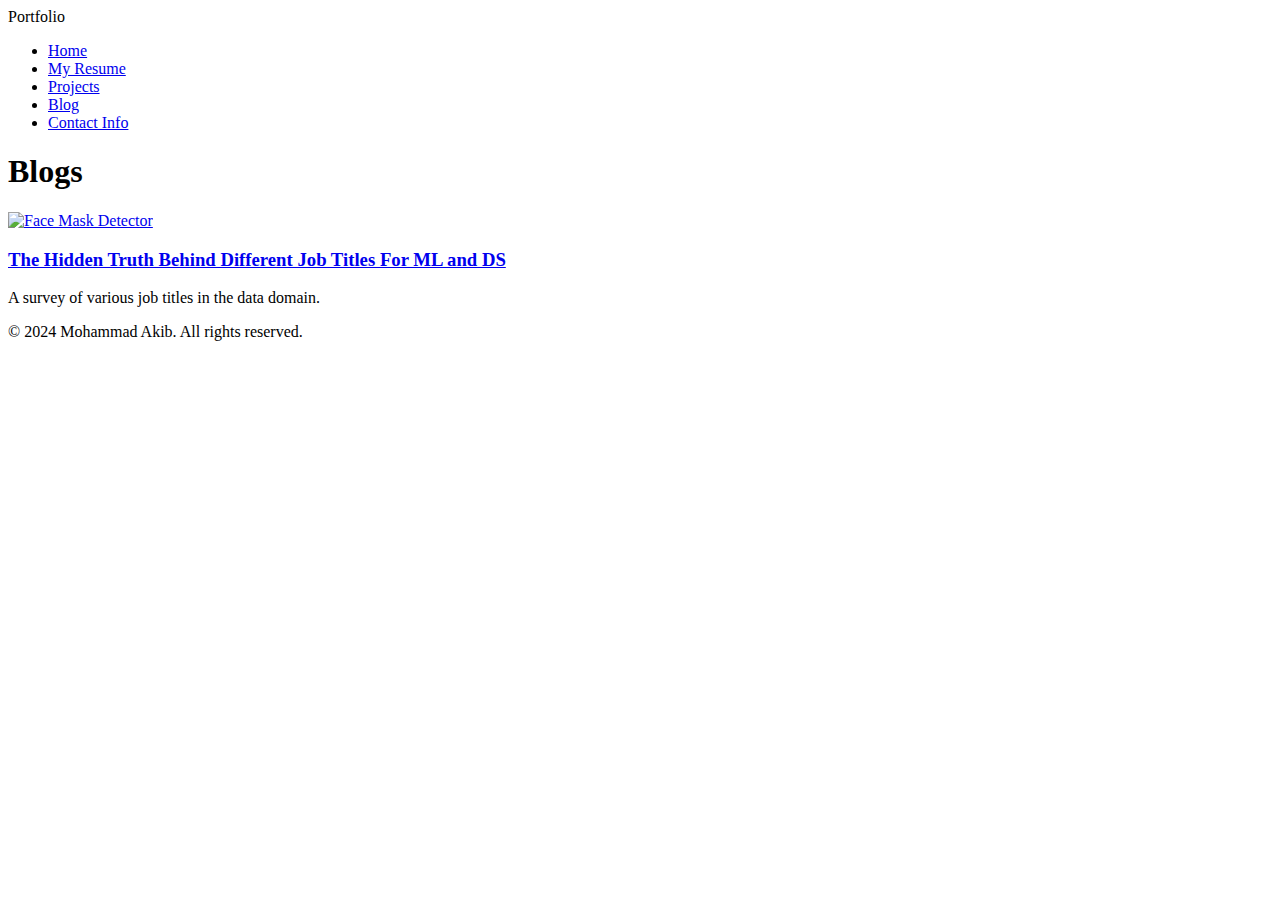
==== blog.html @ 13a807cd "Add files via upload" ====
<!DOCTYPE html>
<html lang="en">
<head>
  <meta charset="UTF-8">
  <meta name="viewport" content="width=device-width, initial-scale=1.0">
  <title>Projects - Mohammad Akib</title>
  <link rel="stylesheet" href="styles.css">
</head>
<body>
  <div class="hero hero3">
    <header>
        <div class="logo">Portfolio</div>
        <nav>
            <ul>
                <li><a href="index.html">Home</a></li>
                <li><a href="myresume.html" >My Resume</a></li>
                <li><a href="projects.html" >Projects</a></li>
                <li><a href="blog.html" class="active">Blog</a></li>
                <li><a href="contect.html">Contact Info</a></li>
            </ul>
        </nav>
    </header>
    <h1>Blogs</h1>
    <div class="underline"></div>
  </div>
  <section class="projects-section">
    <!-- Example Project Card -->
    <div class="project-card blog-card">
      <div class="project-image blog-image">
        <!-- Replace with your video thumbnail or image -->
        <a href="https://medium.com/@akibkhan01561/the-hidden-truth-behind-different-job-titles-for-ml-and-ds-a676ab386621" target="_blank"><img src="img/data-science-job-titles-750x675-1-removebg-preview.png" alt="Face Mask Detector"></a>
      </div>
      <div class="project-details">
        <h3><a href="https://medium.com/@akibkhan01561/the-hidden-truth-behind-different-job-titles-for-ml-and-ds-a676ab386621" target="_blank">The Hidden Truth Behind Different Job Titles For ML and DS</a></h3>
        <p>A survey of various job titles in the data domain.</p>
      </div>
    </div>
  </section>
  <!-- Footer -->
  <footer>
    <p>&copy; 2024 Mohammad Akib. All rights reserved.</p>
  </footer>
</body>
</html>
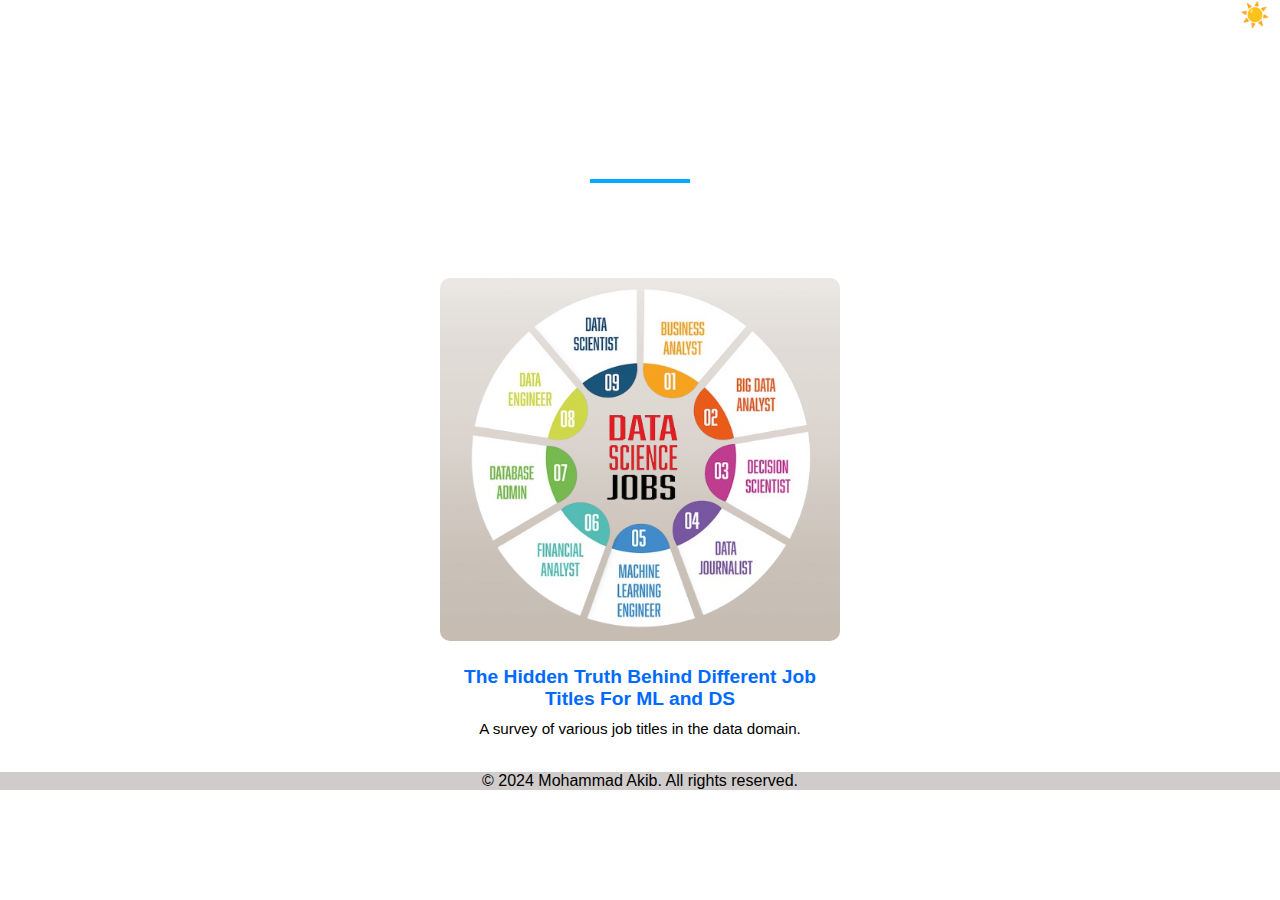
==== commit d1058972: "Add files via upload" ====
--- a/blog.html
+++ b/blog.html
@@ -4,25 +4,44 @@
   <meta charset="UTF-8">
   <meta name="viewport" content="width=device-width, initial-scale=1.0">
   <title>Projects - Mohammad Akib</title>
+  <link rel="stylesheet" href="https://cdnjs.cloudflare.com/ajax/libs/font-awesome/5.15.3/css/all.min.css" />
   <link rel="stylesheet" href="styles.css">
 </head>
 <body>
-  <div class="hero hero3">
-    <header>
-        <div class="logo">Portfolio</div>
-        <nav>
-            <ul>
-                <li><a href="index.html">Home</a></li>
-                <li><a href="myresume.html" >My Resume</a></li>
-                <li><a href="projects.html" >Projects</a></li>
-                <li><a href="blog.html" class="active">Blog</a></li>
-                <li><a href="contect.html">Contact Info</a></li>
-            </ul>
-        </nav>
-    </header>
-    <h1>Blogs</h1>
-    <div class="underline"></div>
-  </div>
+  <div class="hero hr_bg4">
+    <nav>
+        <!-- Checkbox for toggling menu -->
+        <input type="checkbox" id="check">
+
+        <!-- Menu icon -->
+        <button id="modeToggle"  class="checkbtn toggles" aria-label="Toggle Dark/Light Mode">
+          <span id="toggleIcon" class="icon">☀️</span>
+        </button>
+        <label for="check" class="checkbtn">
+            <i class="fas fa-bars"></i>
+        </label>
+
+        <!-- Site logo -->
+        <label class="logo">Portfolio</label>
+
+        <!-- Navigation links -->
+        <ul>
+            <li><a href="index.html">Home</a></li>
+            <li><a href="myresume.html" >My Resume</a></li>
+            <li><a href="projects.html" >Projects</a></li>
+            <li><a href="blog.html" class="active">Blog</a></li>
+            <li><a href="contect.html" >Contact Info</a></li>
+        </ul>
+    </nav>
+    <br />
+<h1>Blogs</h1>
+<div class="underline"></div>
+</div>
+
+
+
+
+
   <section class="projects-section">
     <!-- Example Project Card -->
     <div class="project-card blog-card">
@@ -40,5 +59,7 @@
   <footer>
     <p>&copy; 2024 Mohammad Akib. All rights reserved.</p>
   </footer>
+  <script src="script.js"></script>
+
 </body>
 </html>
--- a/styles.css
+++ b/styles.css
@@ -0,0 +1,526 @@
+:root {
+    --bg-color: #ffffff;
+    --text-color: #000000;
+  }
+  
+  [data-theme="dark"] {
+    --bg-color: #000000;
+    --text-color: #ffffff;
+  }
+
+* {
+    padding: 0;
+    margin: 0;
+    text-decoration: none;
+    list-style: none;
+    box-sizing: border-box;
+}
+
+
+
+body {
+    font-family: "Montserrat", sans-serif;
+    background-color: var(--bg-color);
+  color: var(--text-color);
+  transition: background-color 0.3s, color 0.3s;
+}
+
+.hero{
+    /* text-align: center; */
+    padding-bottom: 75px;
+    color: rgb(255, 255, 255);
+}
+
+.hero h1 {
+    font-size: 3rem;
+    text-align: center;
+    margin-bottom: 10px;
+    margin-bottom: 2%;
+}
+
+.hero .underline {
+    width: 100px;
+    height: 4px;
+    background-color: #00aaff;
+    margin: 0 auto;
+}
+
+
+
+nav {
+    height: 80px;
+    width: 100%;
+}
+
+label.logo {
+    color: white;
+    font-size: 25px;
+    line-height: 30px;
+    font-weight: bold;
+    padding: 13px 7px;
+    margin-left: 10px;
+}
+
+nav ul {
+    float: right;
+}
+
+nav ul li {
+    display: inline-block;
+    line-height: 30px;
+    margin: 0 5px;
+}
+
+nav ul li a {
+    color: white;
+    font-size: 17px;
+    padding: 7px 13px;
+    border-radius: 3px;
+}
+
+/* a.active,
+a:hover {
+    background: #1b9bff;
+    transition: .5s;
+} */
+
+.checkbtn {
+    font-size: 22px;
+    color: white;
+    float: right;
+    line-height: 30px;
+    margin: 0 10px;
+    cursor: pointer;
+    display: none;
+}
+.checkbtn i{
+    margin-top: 5px;
+}
+
+.toggles{
+    display: block;
+}
+
+#check {
+    display: none;
+}
+
+@media (max-width: 1050px) {
+    nav ul li a {
+        font-size: 16px;
+    }
+}
+
+ /* Responsive media query code for small screen */
+ @media (max-width: 890px) {
+    .checkbtn {
+        display: block;
+    }
+
+
+    nav ul {
+        position: fixed;
+        width: 100%;
+        height: 100vh;
+        background: #2c3e50;
+        top: 40px;
+        left: -100%;
+        text-align: center;
+        transition: all .5s;
+    }
+
+    nav ul li {
+        display: block;
+        margin: 50px 0;
+        line-height: 30px;
+    }
+
+    nav ul li a {
+        font-size: 20px;
+    }
+
+    a:hover,
+    a.active {
+        background: none;
+        color: #0082e6;
+    }
+
+    #check:checked~ul {
+        left: 0;
+    }
+
+    .hero h1{
+        font-size: 2rem;
+    }
+
+    .about{
+        margin: 0 20px;
+    }
+    .underline{
+    height: 1px;
+    background-color: #000000;
+    margin: 0 10% 5%;
+    width: 100%; 
+    }
+
+}
+
+
+/* ---------------------------------------- home page -------------------------------------*/
+
+.hr_bg1{
+    background: url('img/Home\ Hader\ background.jpg') no-repeat center center/cover;
+}
+
+/* About Section */
+.about {
+    text-align: center;
+    padding-top: 30px;
+}
+
+.description h2 {
+    font-size: 2.5rem;
+    margin-top: -5%;
+    text-align: left;
+    color: #004a7c;
+}
+
+.about .content {
+    display: flex;
+    justify-content: center;
+    align-items: center;
+    flex-wrap: wrap;
+    gap: 30px;
+}
+
+.about .profile-image img {
+    width: 100%;
+    height: 450px;
+    border-radius: 0%;
+    border: 4px solid #ffffff;
+}
+
+.about .description {
+    max-width: 600px;
+    text-align: left;
+}
+
+.about .description p {
+    margin-bottom: 15px;
+    font-size: 1rem;
+    text-align: justify;
+}
+
+.underline{
+    height: 1px;
+    background-color: #000000;
+    /* margin: 0 12%; */
+    margin-left: 10.1%;
+    margin-right:18%;
+    width: 100%;
+}
+
+
+/* Keyword Section */
+.keywords{
+    text-align: left;
+    margin: 2% 10%;
+}
+.keywords ul {
+    padding-left: 1%; 
+
+} 
+
+
+/* -------------------------------------------- RESUME PAGE --------------------------------------------*/
+
+.hr_bg2{
+    background: url('img/resume\ header\ background.jpeg') no-repeat center center/cover;
+}
+
+.resume-content {
+    padding: 50px 20px;
+    text-align: center;
+}
+
+.video-resume {
+    margin-bottom: 30px;
+}
+
+.video-resume iframe{
+    width: 40%;
+}
+
+
+.video-resume h2 {
+    font-size: 2rem;
+    margin-bottom: 20px;
+    color: #004a7c;
+}
+
+.resume-details {
+    /* margin-top: 30px; */
+    width: 60%;
+    margin: 0 auto ;
+}
+
+
+.resume-details h2 {
+    font-size: 2rem;
+    margin-bottom: 20px;
+    color: #004a7c;
+}
+
+.resume-card {
+    display: flex;
+    justify-content: center;
+    align-items: center;
+    gap: 30px;
+    flex-wrap: wrap;
+    text-align: left;
+    background-color: #fff;
+    padding: 20px;
+    border-radius: 8px;
+    box-shadow: 0 4px 6px rgba(0, 0, 0, 0.1);
+}
+
+.resume-card .details {
+    max-width: 600px;
+    text-align: justify;
+}
+
+.resume-card .details h3{
+    text-align: center;
+}
+
+.resume-card .details h3 {
+    font-size: 1.8rem;
+    color: #004a7c;
+    margin-bottom: 10px;
+}
+
+.resume-card .details p {
+    font-size: 1.2rem;
+    margin-bottom: 15px;
+    color: #555;
+}
+
+.resume-card .details ul {
+    list-style: none;
+    padding-left: 0;
+}
+
+.resume-card .details ul li {
+    margin-bottom: 8px;
+    font-size: 1rem;
+    color: #333;
+}
+
+.download-resume{
+    text-align: center;
+    margin-bottom: 30px;
+}
+
+.btn {
+    text-align: center;
+    background-color: #576C7E;
+    border: none;
+    color: white;
+    padding: 12px 30px;
+    cursor: pointer;
+    font-size: 20px;
+}
+
+.btn a{
+    text-decoration: none;
+    color: #fff;
+}
+  
+/* Darker background on mouse-over */
+.btn:hover {
+    background-color: black;
+    color: #fff;
+    box-shadow: #d1cccc;
+}
+
+
+@media (max-width: 768px) {
+    
+    .video-resume iframe{
+        width: 100%;
+    }
+    
+    
+    .resume-details {
+        width:  100%;
+        margin: 0 auto ;
+    }
+}
+
+
+/* -------------------------------------------- projects PAGE & BLOG--------------------------------------------*/
+
+
+.hr_bg3{
+    background: url('img/project\ Header.jpg') no-repeat center center/cover;
+}
+
+.hr_bg4{
+    background: url('img/blog1\ \(2\).jpg') no-repeat center center/cover;
+}
+
+/* Header Section */
+.projects-header {
+    text-align: center;
+    margin: 20px 0;
+  }
+  
+  .projects-header h1 {
+    font-size: 2rem;
+    color: #333;
+  }
+  
+  .projects-header p {
+    font-size: 1.2rem;
+    color: #555;
+  }
+  
+  /* Projects Section */
+  .projects-section {
+    display: flex;
+    flex-wrap: wrap;
+    gap: 30px;
+    max-width: 1200px;
+    margin: 0 auto;
+    padding: 20px;
+    justify-content: center;
+  }
+  
+  .project-card {
+    width: 320px;
+    /* background-color: white; */
+    /* border-radius: 8px; */
+    /* box-shadow: 0 4px 6px rgba(0, 0, 0, 0.1); */
+    overflow: hidden;
+    display: flex;
+    flex-direction: column;
+  }
+
+  .project-details h3 a{
+    color: rgb(0, 106, 255);
+  }
+
+
+.project-details h3 a:hover {
+    text-decoration: underline;
+}
+  
+  .project-image {
+    width: 100%;
+    height: 300px;
+    overflow: hidden;
+  }
+  
+  .project-image img {
+    width: 100%;
+    height: 100%;
+    object-fit: cover;
+  }
+  
+  .project-details {
+    padding: 15px;
+    text-align: center;
+  }
+  
+  .project-details h3 {
+    font-size: 1.2rem;
+    margin: 10px 0;
+  }
+  
+  
+  .project-details p {
+    font-size: 0.95rem;
+  }
+
+
+  /*---- blog properties ----*/
+
+  .blog-card{
+    width: 400px
+  }
+
+  .blog-image{
+    width: 100%;
+    height: 100%;
+    border-radius: 10px;
+  }
+
+
+
+
+  /*------------------------------------------------------- contact page ---------------------------------*/
+
+  .hr_bg5{
+    background: url('img/contect\ header1\ \(1\).png') no-repeat center center/cover;
+  }
+
+  .contact-links {
+    display: flex;
+    justify-content: center;
+    gap: 10%;
+    row-gap: 32%;
+    display: flex;
+    flex-wrap: wrap;
+    max-width: 1200px;
+    margin: 30px auto;
+    justify-content: center;
+}
+.contact-item {
+    text-align: center;
+    max-width: 100%;
+    margin-top: 6%;
+}
+
+.contact-item img {
+    width: 200px;
+    height: 200px;
+    border-radius: 30px;
+}
+.contact-item a {
+    display: block;
+    margin-top: 10px;
+    text-decoration: none;
+    color: rgb(0, 106, 255);
+    opacity: 1;
+    font-weight: bold;
+}
+
+.contact-item a:hover {
+    text-decoration: underline;
+    opacity: 0.8;
+}
+
+
+
+/*------------------------------------ footer -----------------------*/
+
+footer {  
+    background-color: #d1cccc;
+    color: #000000; 
+    text-align: center; 
+    width: 100%;
+    bottom: 0;
+}
+
+
+/*------------------------------------------- DARK  MODE & LIGHT MODE STYLE ----------------------------------*/
+  
+  #modeToggle {
+    background: none;
+    border: none;
+    font-size: 1.5rem;
+    cursor: pointer;
+    outline: none;
+    color: var(--text-color);
+    transition: color 0.3s;
+}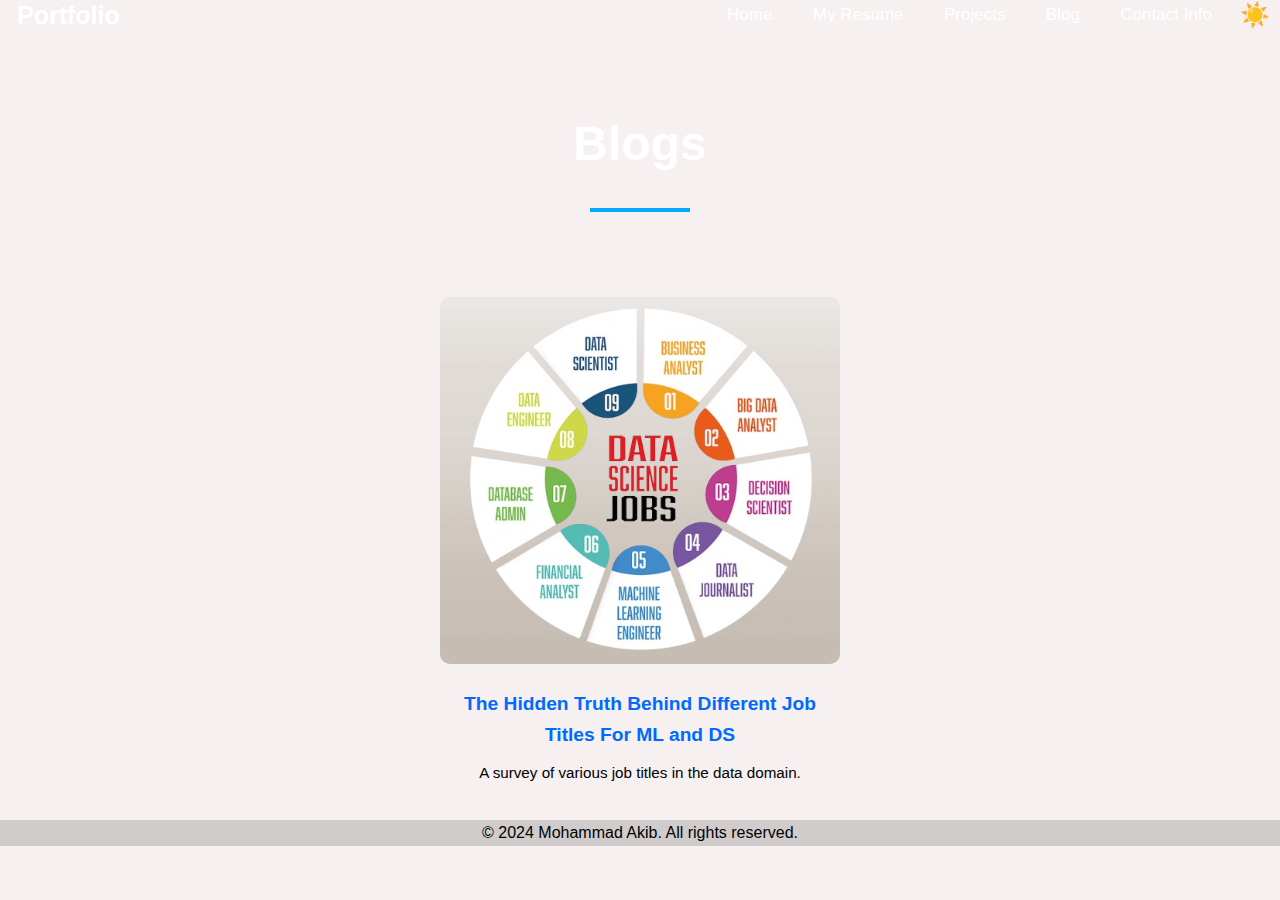
==== commit eaeb3017: "Add files via upload" ====
--- a/blog.html
+++ b/blog.html
@@ -3,6 +3,7 @@
 <head>
   <meta charset="UTF-8">
   <meta name="viewport" content="width=device-width, initial-scale=1.0">
+  <link rel="icon" href="img/ma.png" type="image/png">
   <title>Projects - Mohammad Akib</title>
   <link rel="stylesheet" href="https://cdnjs.cloudflare.com/ajax/libs/font-awesome/5.15.3/css/all.min.css" />
   <link rel="stylesheet" href="styles.css">
@@ -32,15 +33,11 @@
             <li><a href="blog.html" class="active">Blog</a></li>
             <li><a href="contect.html" >Contact Info</a></li>
         </ul>
-    </nav>
-    <br />
-<h1>Blogs</h1>
-<div class="underline"></div>
-</div>
-
-
-
-
+      </nav>
+      <br />
+      <h1>Blogs</h1>
+    <div class="underline"></div>
+  </div>
 
   <section class="projects-section">
     <!-- Example Project Card -->
--- a/styles.css
+++ b/styles.css
@@ -1,12 +1,12 @@
 :root {
-    --bg-color: #ffffff;
+    --bg-color: #f6f0f0;
     --text-color: #000000;
-  }
-  
-  [data-theme="dark"] {
+}
+  
+[data-theme="dark"] {
     --bg-color: #000000;
     --text-color: #ffffff;
-  }
+}
 
 * {
     padding: 0;
@@ -21,13 +21,15 @@
 body {
     font-family: "Montserrat", sans-serif;
     background-color: var(--bg-color);
-  color: var(--text-color);
-  transition: background-color 0.3s, color 0.3s;
+    color: var(--text-color);
+    transition: background-color 0.3s, color 0.3s;
+    /* background-color: #f6f0f0; */
+    line-height: 1.6;
 }
 
 .hero{
     /* text-align: center; */
-    padding-bottom: 75px;
+    padding-bottom: 65px;
     color: rgb(255, 255, 255);
 }
 
@@ -112,7 +114,7 @@
 }
 
  /* Responsive media query code for small screen */
- @media (max-width: 890px) {
+@media (max-width: 890px) {
     .checkbtn {
         display: block;
     }
@@ -122,7 +124,7 @@
         position: fixed;
         width: 100%;
         height: 100vh;
-        background: #2c3e50;
+        background: #22466a;
         top: 40px;
         left: -100%;
         text-align: center;
@@ -182,7 +184,7 @@
     font-size: 2.5rem;
     margin-top: -5%;
     text-align: left;
-    color: #004a7c;
+    color: #005e98;
 }
 
 .about .content {
@@ -235,7 +237,7 @@
 /* -------------------------------------------- RESUME PAGE --------------------------------------------*/
 
 .hr_bg2{
-    background: url('img/resume\ header\ background.jpeg') no-repeat center center/cover;
+    background: url('img/resume\ header\ background.jpg') no-repeat center center/cover;
 }
 
 .resume-content {
@@ -373,20 +375,20 @@
 .projects-header {
     text-align: center;
     margin: 20px 0;
-  }
-  
-  .projects-header h1 {
+}
+  
+.projects-header h1 {
     font-size: 2rem;
     color: #333;
-  }
-  
-  .projects-header p {
+}
+  
+.projects-header p {
     font-size: 1.2rem;
     color: #555;
-  }
+}
   
   /* Projects Section */
-  .projects-section {
+.projects-section {
     display: flex;
     flex-wrap: wrap;
     gap: 30px;
@@ -394,9 +396,9 @@
     margin: 0 auto;
     padding: 20px;
     justify-content: center;
-  }
-  
-  .project-card {
+}
+  
+.project-card {
     width: 320px;
     /* background-color: white; */
     /* border-radius: 8px; */
@@ -404,67 +406,67 @@
     overflow: hidden;
     display: flex;
     flex-direction: column;
-  }
-
-  .project-details h3 a{
+}
+
+.project-details h3 a{
     color: rgb(0, 106, 255);
-  }
+}
 
 
 .project-details h3 a:hover {
     text-decoration: underline;
 }
   
-  .project-image {
+.project-image {
     width: 100%;
     height: 300px;
     overflow: hidden;
-  }
-  
-  .project-image img {
+}
+  
+.project-image img {
     width: 100%;
     height: 100%;
     object-fit: cover;
-  }
-  
-  .project-details {
+}
+  
+.project-details {
     padding: 15px;
     text-align: center;
-  }
-  
-  .project-details h3 {
+}
+  
+.project-details h3 {
     font-size: 1.2rem;
     margin: 10px 0;
-  }
-  
-  
-  .project-details p {
+}
+  
+  
+.project-details p {
     font-size: 0.95rem;
-  }
+}
 
 
   /*---- blog properties ----*/
 
-  .blog-card{
+.blog-card{
     width: 400px
-  }
-
-  .blog-image{
+}
+
+.blog-image{
     width: 100%;
     height: 100%;
     border-radius: 10px;
-  }
+}
 
 
 
 
   /*------------------------------------------------------- contact page ---------------------------------*/
 
-  .hr_bg5{
+.hr_bg5{
     background: url('img/contect\ header1\ \(1\).png') no-repeat center center/cover;
-  }
-
-  .contact-links {
+}
+
+.contact-links {
     display: flex;
     justify-content: center;
     gap: 10%;
@@ -515,7 +517,7 @@
 
 /*------------------------------------------- DARK  MODE & LIGHT MODE STYLE ----------------------------------*/
   
-  #modeToggle {
+#modeToggle {
     background: none;
     border: none;
     font-size: 1.5rem;
